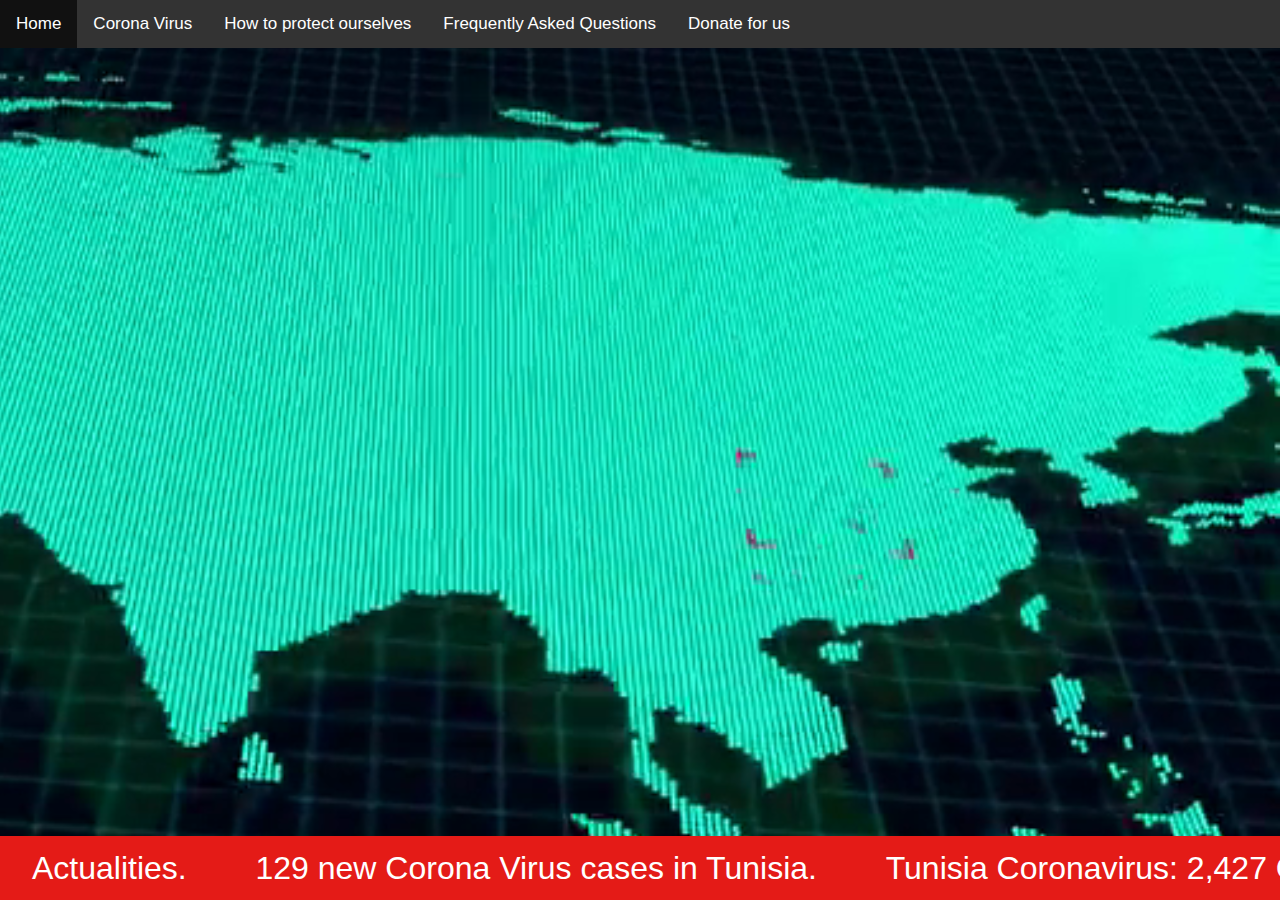
==== index.html @ 1adfbd24 "work of last night" ====
<!DOCTYPE html>
<html>
<meta charset="UTF-8">

<link rel="stylesheet" href="styles.css">
<meta name="viewport" content="width=device-width, initial-scale=1"> <!-- width that follows the screen of any device -->



<head>
    <script src="https://ajax.googleapis.com/ajax/libs/jquery/3.5.1/jquery.min.js"></script>
	<title></title>
	<link rel="stylesheet" href="styles.css">
  

</head>




<body>
  


<video autoplay muted loop id="myVideo">
  <source src="videos/outbreakcovid.mp4" type="video/mp4">
</video> 



<!--list fakhri -->
  <ul>
  
  <li><a class="activee" href="index.html">Home</a></li>
  <li><a href="CoronaVirus.html">Corona Virus</a></li>
  <li><a href="Protect.html">How to protect ourselves</a></li>
  <li><a href="FAQ.html">Frequently Asked Questions</a></li>
  <li><a href="Donate.html">Donate for us</a></li>


</ul>







  <!-- slide text -->
















 


 
</body>
<footer>
<div class="ticker-wrap">
<div class="ticker">
  <div class="ticker__item">Actualities.</div>
  <div class="ticker__item">129 new Corona Virus cases in Tunisia.</div>
  <div class="ticker__item">Tunisia Coronavirus: 2,427 Cases and 60 Deaths.</div>
  <div class="ticker__item">Tunisia-Sousse: The number of local contaminations increases to 85.</div>
  <div class="ticker__item">Tunisia-Kef reports new death from COVID-19.</div>
  <div class="ticker__item">Tunisia-Mahdia: The COVID-19 center exceeds its capacity.</div>
  <div class="ticker__item">Tunisia-COVID-59 more infections reported in Gabes.</div>
  <div class="ticker__item">Tunisia-113 more local coronavirus infections ,death toll hits 60.</div>
  <div class="ticker__item">Tunisia-CNSS calls for compliance with preventive measures against Covid-19. </div>
  <div class="ticker__item">Tunisia-Habib Kchaou: Travellers banned to enter to Tunisia unless they show up a negative test.</div>
</div>
</div>

</footer>
</html>
---- styles.css ----
body {
  margin: 0;
  font-family: Arial;
  font-size: 17px;

}

.header {
  padding: 3px;
  text-align: center;
  color: red;
  font-family: Cambria;

}




#myVideo {
  position: fixed;
  right: 0;
  bottom: 0;
  min-width: 100%; 
  min-height: 100%;
  z-index: -1;
}


ul {
  list-style-type: none;
  margin: 0;
  padding: 0;
  overflow: hidden;
  background-color: #333;
  position: -webkit-sticky; 
  position: sticky;
  top: 0;
  overflow:  auto;
}

li {
  float: left;

}

li a {
  display: block;
  color: white;
  text-align: center;
  padding: 14px 16px;
  text-decoration: none;
}

li a:hover {
  background-color: #111;
}

.activee {
  background-color: #4CAF50;
}

.right {
  float: right;
}






/*slide show */

* {box-sizing: border-box}
body {font-family: Verdana, sans-serif; margin:0}
.mySlides {display: none}
img {vertical-align: middle;}

/* Slideshow container */
.slideshow-container {
  max-width: 900px;
  position: relative;
  margin: auto;
}

/* Next & previous buttons */
.prev, .next {
  cursor: pointer;
  position: absolute;
  top: 50%;
  width: auto;
  padding: 16px;
  margin-top: -22px;
  color: white;
  font-weight: bold;
  font-size: 18px;
  transition: 0.6s ease;
  border-radius: 0 3px 3px 0;
  user-select: none;
}

/* Position the "next button" to the right */
.next {
  right: 0;
  border-radius: 3px 0 0 3px;
}

/* On hover, add a black background color with a little bit see-through */
.prev:hover, .next:hover {
  background-color: rgba(0,0,0,0.8);
}

/* Caption text */
.text {
  color: #f2f2f2;
  font-size: 15px;
  padding: 8px 12px;
  position: absolute;
  bottom: 8px;
  width: 100%;
  text-align: center;
}

/* Number text (1/3 etc) */
.numbertext {
  color: #f2f2f2;
  font-size: 12px;
  padding: 8px 12px;
  position: absolute;
  top: 0;
}

/* The dots/bullets/indicators */
.dot {
  cursor: pointer;
  height: 15px;
  width: 15px;
  margin: 0 2px;
  background-color: #bbb;
  border-radius: 50%;
  display: inline-block;
  transition: background-color 0.6s ease;
}

.active, .dot:hover {
  background-color: #717171;
}

/* Fading animation */
.fade {
  -webkit-animation-name: fade;
  -webkit-animation-duration: 1.5s;
  animation-name: fade;
  animation-duration: 1.5s;
}

@-webkit-keyframes fade {
  from {opacity: .4} 
  to {opacity: 1}
}

@keyframes fade {
  from {opacity: .4} 
  to {opacity: 1}
}

/* On smaller screens, decrease text size */
@media only screen and (max-width: 300px) {
  .prev, .next,.text {font-size: 11px}
}




/*fieldset and legend */

fieldset {
  background-color: #859AD4;
}

legend {
  background-color: gray;
  color: white;
  padding: 5px 10px;
}

h1 {
  float: right;
}




.ticker-wrap {
  position: fixed;
  bottom: 0;
    left: 0;
  width: 100%;
  overflow: hidden;
  height: 4rem;
  background-color: #e41b17;
  box-sizing: content-box;
}

.ticker-wrap .ticker {
  display: inline-block;
  height: 4rem;
  line-height: 4rem;
  white-space: nowrap;
  padding-right: 100%;
  box-sizing: content-box;
  -webkit-animation-iteration-count: infinite;
  animation-iteration-count: infinite;
  -webkit-animation-timing-function: linear;
  animation-timing-function: linear;
  -webkit-animation-name: ticker;
  animation-name: ticker;
  -webkit-animation-duration: 60s;
  animation-duration: 60s;
}

.ticker-wrap .ticker__item {
  display: inline-block;
  padding: 0 2rem;
  font-size: 2rem;
  color: white;
}

@-webkit-keyframes ticker {
  0% {
    -webkit-transform: translate3d(0, 0, 0);
    transform: translate3d(0, 0, 0);
    visibility: visible;
  }
  100% {
    -webkit-transform: translate3d(-100%, 0, 0);
    transform: translate3d(-100%, 0, 0);
  }
}
@keyframes ticker {
  0% {
    -webkit-transform: translate3d(0, 0, 0);
    transform: translate3d(0, 0, 0);
    visibility: visible;
  }
  100% {
    -webkit-transform: translate3d(-100%, 0, 0);
    transform: translate3d(-100%, 0, 0);
  }
}




footer {
    display: flex;
    justify-content: center;
    padding: 20px;
}



/* form checkout */

.row {
  display: -ms-flexbox; /* IE10 */
  display: flex;
  -ms-flex-wrap: wrap; /* IE10 */
  flex-wrap: wrap;
  margin: 0 -16px;
}

.col-25 {
  -ms-flex: 25%; /* IE10 */
  flex: 25%;
}

.col-50 {
  -ms-flex: 50%; /* IE10 */
  flex: 50%;
}

.col-75 {
  -ms-flex: 75%; /* IE10 */
  flex: 75%;
}

.col-25,
.col-50,
.col-75 {
  padding: 0 16px;
}

.container {
  background-color: #f2f2f2;
  padding: 5px 20px 15px 20px;
  border: 1px solid lightgrey;
  border-radius: 3px;
}

input[type=text] {
  width: 100%;
  margin-bottom: 20px;
  padding: 12px;
  border: 1px solid #ccc;
  border-radius: 3px;
}

label {
  margin-bottom: 10px;
  display: block;
}

.icon-container {
  margin-bottom: 20px;
  padding: 7px 0;
  font-size: 24px;
}

.btn {
  background-color: #4CAF50;
  color: white;
  padding: 12px;
  margin: 10px 0;
  border: none;
  width: 22%;
  border-radius: 3px;
  cursor: pointer;
  font-size: 17px;
}

.btn:hover {
  background-color: #45a049;
}

span.price {
  float: right;
  color: grey;
}

/* Responsive layout - when the screen is less than 800px wide, make the two columns stack on top of each other instead of next to each other (and change the direction - make the "cart" column go on top) */
@media (max-width: 800px) {
  .row {
    flex-direction: column-reverse;
  }
  .col-25 {
    margin-bottom: 20px;
  }
}


/* for donate button style */

.button {
  padding: 15px 25px;
  font-size: 24px;
  text-align: center;
  cursor: pointer;
  outline: none;
  color: #fff;
  background-color: #4CAF50;
  border: none;
  border-radius: 15px;
  box-shadow: 0 9px #999;
}

.button:hover {background-color: #3e8e41}

.button:active {
  background-color: #3e8e41;
  box-shadow: 0 5px #666;
  transform: translateY(4px);
}
---- styles.css ----
body {
  margin: 0;
  font-family: Arial;
  font-size: 17px;

}

.header {
  padding: 3px;
  text-align: center;
  color: red;
  font-family: Cambria;

}




#myVideo {
  position: fixed;
  right: 0;
  bottom: 0;
  min-width: 100%; 
  min-height: 100%;
  z-index: -1;
}


ul {
  list-style-type: none;
  margin: 0;
  padding: 0;
  overflow: hidden;
  background-color: #333;
  position: -webkit-sticky; 
  position: sticky;
  top: 0;
  overflow:  auto;
}

li {
  float: left;

}

li a {
  display: block;
  color: white;
  text-align: center;
  padding: 14px 16px;
  text-decoration: none;
}

li a:hover {
  background-color: #111;
}

.activee {
  background-color: #4CAF50;
}

.right {
  float: right;
}






/*slide show */

* {box-sizing: border-box}
body {font-family: Verdana, sans-serif; margin:0}
.mySlides {display: none}
img {vertical-align: middle;}

/* Slideshow container */
.slideshow-container {
  max-width: 900px;
  position: relative;
  margin: auto;
}

/* Next & previous buttons */
.prev, .next {
  cursor: pointer;
  position: absolute;
  top: 50%;
  width: auto;
  padding: 16px;
  margin-top: -22px;
  color: white;
  font-weight: bold;
  font-size: 18px;
  transition: 0.6s ease;
  border-radius: 0 3px 3px 0;
  user-select: none;
}

/* Position the "next button" to the right */
.next {
  right: 0;
  border-radius: 3px 0 0 3px;
}

/* On hover, add a black background color with a little bit see-through */
.prev:hover, .next:hover {
  background-color: rgba(0,0,0,0.8);
}

/* Caption text */
.text {
  color: #f2f2f2;
  font-size: 15px;
  padding: 8px 12px;
  position: absolute;
  bottom: 8px;
  width: 100%;
  text-align: center;
}

/* Number text (1/3 etc) */
.numbertext {
  color: #f2f2f2;
  font-size: 12px;
  padding: 8px 12px;
  position: absolute;
  top: 0;
}

/* The dots/bullets/indicators */
.dot {
  cursor: pointer;
  height: 15px;
  width: 15px;
  margin: 0 2px;
  background-color: #bbb;
  border-radius: 50%;
  display: inline-block;
  transition: background-color 0.6s ease;
}

.active, .dot:hover {
  background-color: #717171;
}

/* Fading animation */
.fade {
  -webkit-animation-name: fade;
  -webkit-animation-duration: 1.5s;
  animation-name: fade;
  animation-duration: 1.5s;
}

@-webkit-keyframes fade {
  from {opacity: .4} 
  to {opacity: 1}
}

@keyframes fade {
  from {opacity: .4} 
  to {opacity: 1}
}

/* On smaller screens, decrease text size */
@media only screen and (max-width: 300px) {
  .prev, .next,.text {font-size: 11px}
}




/*fieldset and legend */

fieldset {
  background-color: #859AD4;
}

legend {
  background-color: gray;
  color: white;
  padding: 5px 10px;
}

h1 {
  float: right;
}




.ticker-wrap {
  position: fixed;
  bottom: 0;
    left: 0;
  width: 100%;
  overflow: hidden;
  height: 4rem;
  background-color: #e41b17;
  box-sizing: content-box;
}

.ticker-wrap .ticker {
  display: inline-block;
  height: 4rem;
  line-height: 4rem;
  white-space: nowrap;
  padding-right: 100%;
  box-sizing: content-box;
  -webkit-animation-iteration-count: infinite;
  animation-iteration-count: infinite;
  -webkit-animation-timing-function: linear;
  animation-timing-function: linear;
  -webkit-animation-name: ticker;
  animation-name: ticker;
  -webkit-animation-duration: 60s;
  animation-duration: 60s;
}

.ticker-wrap .ticker__item {
  display: inline-block;
  padding: 0 2rem;
  font-size: 2rem;
  color: white;
}

@-webkit-keyframes ticker {
  0% {
    -webkit-transform: translate3d(0, 0, 0);
    transform: translate3d(0, 0, 0);
    visibility: visible;
  }
  100% {
    -webkit-transform: translate3d(-100%, 0, 0);
    transform: translate3d(-100%, 0, 0);
  }
}
@keyframes ticker {
  0% {
    -webkit-transform: translate3d(0, 0, 0);
    transform: translate3d(0, 0, 0);
    visibility: visible;
  }
  100% {
    -webkit-transform: translate3d(-100%, 0, 0);
    transform: translate3d(-100%, 0, 0);
  }
}




footer {
    display: flex;
    justify-content: center;
    padding: 20px;
}



/* form checkout */

.row {
  display: -ms-flexbox; /* IE10 */
  display: flex;
  -ms-flex-wrap: wrap; /* IE10 */
  flex-wrap: wrap;
  margin: 0 -16px;
}

.col-25 {
  -ms-flex: 25%; /* IE10 */
  flex: 25%;
}

.col-50 {
  -ms-flex: 50%; /* IE10 */
  flex: 50%;
}

.col-75 {
  -ms-flex: 75%; /* IE10 */
  flex: 75%;
}

.col-25,
.col-50,
.col-75 {
  padding: 0 16px;
}

.container {
  background-color: #f2f2f2;
  padding: 5px 20px 15px 20px;
  border: 1px solid lightgrey;
  border-radius: 3px;
}

input[type=text] {
  width: 100%;
  margin-bottom: 20px;
  padding: 12px;
  border: 1px solid #ccc;
  border-radius: 3px;
}

label {
  margin-bottom: 10px;
  display: block;
}

.icon-container {
  margin-bottom: 20px;
  padding: 7px 0;
  font-size: 24px;
}

.btn {
  background-color: #4CAF50;
  color: white;
  padding: 12px;
  margin: 10px 0;
  border: none;
  width: 22%;
  border-radius: 3px;
  cursor: pointer;
  font-size: 17px;
}

.btn:hover {
  background-color: #45a049;
}

span.price {
  float: right;
  color: grey;
}

/* Responsive layout - when the screen is less than 800px wide, make the two columns stack on top of each other instead of next to each other (and change the direction - make the "cart" column go on top) */
@media (max-width: 800px) {
  .row {
    flex-direction: column-reverse;
  }
  .col-25 {
    margin-bottom: 20px;
  }
}


/* for donate button style */

.button {
  padding: 15px 25px;
  font-size: 24px;
  text-align: center;
  cursor: pointer;
  outline: none;
  color: #fff;
  background-color: #4CAF50;
  border: none;
  border-radius: 15px;
  box-shadow: 0 9px #999;
}

.button:hover {background-color: #3e8e41}

.button:active {
  background-color: #3e8e41;
  box-shadow: 0 5px #666;
  transform: translateY(4px);
}
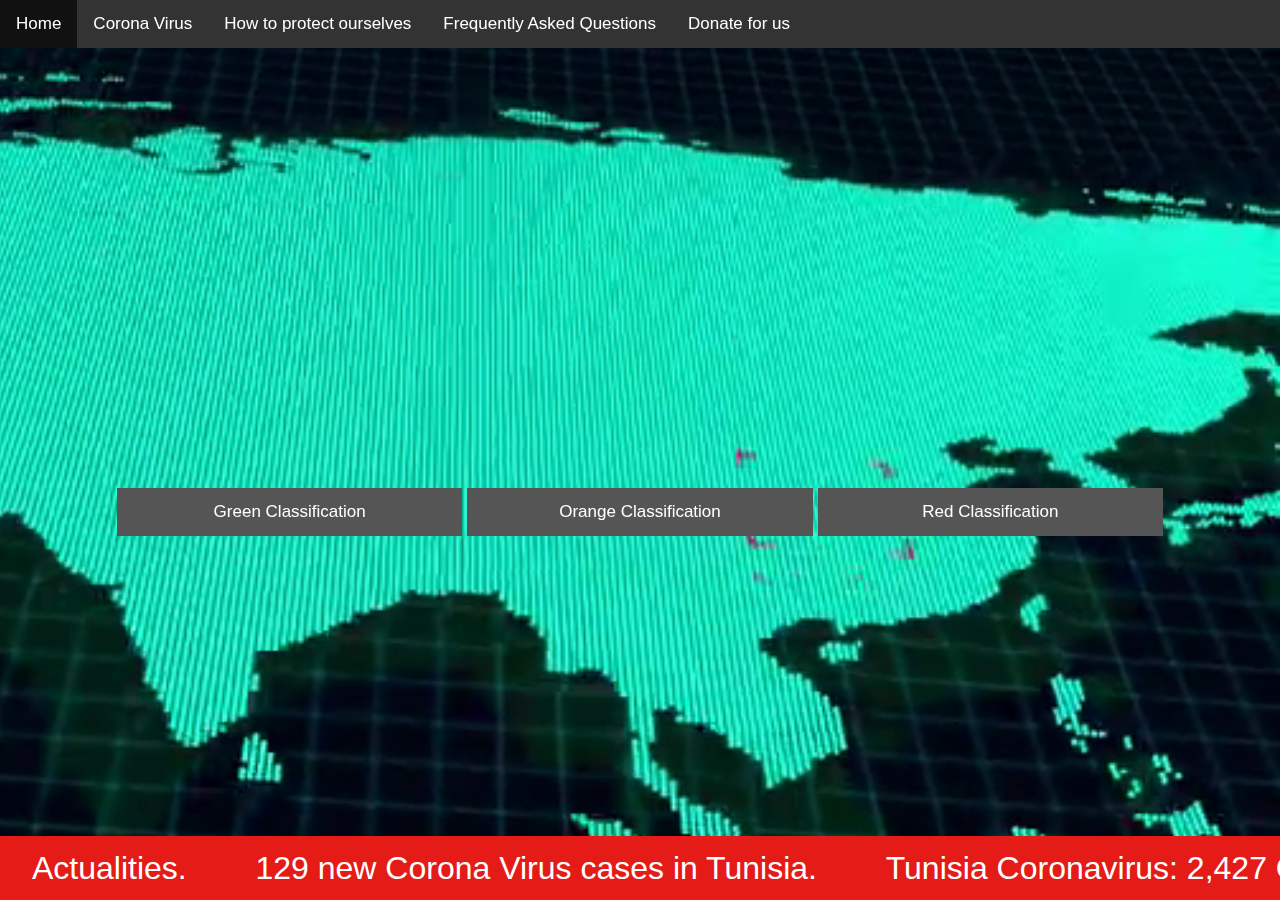
==== commit 801fb08e: "Merge pull request #5 from FakhriBenSalah/master" ====
--- a/index.html
+++ b/index.html
@@ -9,8 +9,9 @@
 
 <head>
     <script src="https://ajax.googleapis.com/ajax/libs/jquery/3.5.1/jquery.min.js"></script>
-	<title></title>
-	<link rel="stylesheet" href="styles.css">
+  <title></title>
+  <link rel="stylesheet" href="styles.css">
+  <script src="cproject.js"></script>
   
 
 </head>
@@ -40,6 +41,38 @@
 
 </ul>
 
+<br><br><br><br><br><br><br><br><br><br><br><br><br><br><br><br><br><br><br><br><br><br>
+
+
+<!-- tables -->
+<div id="first" class="tabcontent">
+  <h1>First Group</h1>
+  <p>COVID-19 THREAT LEVEL - LOW RISK - RESUME NORMAL ACTIVITIES<br>
+
+COVID-19 presents a low risk to the community because it is contained or it is no longer transmitting because there is sufficient treatment or because a vaccine is available and sufficiently deployed. Hospitals are able to serve clients with no concern.  </p>
+</div>
+
+<div id="second" class="tabcontent">
+  <h1>Second Group</h1>
+  <p>COVID-19 THREAT LEVEL - MODERATE RISK - STAY VIGILANT<br>
+
+COVID-19 is spreading in the community but is controlled and there is a clear reduction of spread. Testing and contact tracing capacity is not strained. Hospitals and health care system are meeting demand.  </p> 
+</div>
+
+<div id="third" class="tabcontent">
+  <h1>Third Group</h1>
+  <p>COVID-19 THREAT LEVEL - EXTREME RISK - STAY HOME<br>
+
+Severe and uncontrolled level of COVID-19 infection is spreading in the community and overwhelming the health care system. Outbreaks are spreading rapidly and testing and contract tracing is strained or above capacity. Hospitals are at capacity or overwhelmed. </p>
+</div>
+
+
+<center>
+<button class="tablink" onclick="openGroup('first', this, 'green')" id="defaultOpen">Green Classification</button>
+<button class="tablink" onclick="openGroup('second', this, 'orange')">Orange Classification</button>
+<button class="tablink" onclick="openGroup('third', this, 'red')">Red Classification</button>
+
+</center>
 
 
 
@@ -48,26 +81,6 @@
 
   <!-- slide text -->
 
-
-
-
-
-
-
-
-
-
-
-
-
-
-
-
- 
-
-
- 
-</body>
 <footer>
 <div class="ticker-wrap">
 <div class="ticker">
@@ -85,7 +98,11 @@
 </div>
 
 </footer>
+ 
+
+
+ 
+</body>
 </html>
 
 
-
--- a/styles.css
+++ b/styles.css
@@ -2,7 +2,6 @@
   margin: 0;
   font-family: Arial;
   font-size: 17px;
-
 }
 
 .header {
@@ -254,7 +253,7 @@
 footer {
     display: flex;
     justify-content: center;
-    padding: 20px;
+    padding: 40px;
 }
 
 
@@ -369,4 +368,38 @@
   background-color: #3e8e41;
   box-shadow: 0 5px #666;
   transform: translateY(4px);
-}+}
+
+
+
+
+/* table */
+
+.tablink {
+  background-color: #555;
+  color: white;
+  border: none;
+  outline: none;
+  cursor: pointer;
+  padding: 14px 16px;
+  font-size: 17px;
+  width: 27%;
+}
+
+.tablink:hover {
+  background-color: #777;
+}
+
+/* Style the tab content */
+.tabcontent {
+  color: white;
+  display: none;
+  padding: 50px;
+  text-align: center;
+  margin-left: 30px;
+  margin-right: 30px;
+}
+
+#first {background-color:green;}
+#second {background-color:orange;}
+#third {background-color:red;}
--- a/styles.css
+++ b/styles.css
@@ -2,7 +2,6 @@
   margin: 0;
   font-family: Arial;
   font-size: 17px;
-
 }
 
 .header {
@@ -254,7 +253,7 @@
 footer {
     display: flex;
     justify-content: center;
-    padding: 20px;
+    padding: 40px;
 }
 
 
@@ -369,4 +368,38 @@
   background-color: #3e8e41;
   box-shadow: 0 5px #666;
   transform: translateY(4px);
-}+}
+
+
+
+
+/* table */
+
+.tablink {
+  background-color: #555;
+  color: white;
+  border: none;
+  outline: none;
+  cursor: pointer;
+  padding: 14px 16px;
+  font-size: 17px;
+  width: 27%;
+}
+
+.tablink:hover {
+  background-color: #777;
+}
+
+/* Style the tab content */
+.tabcontent {
+  color: white;
+  display: none;
+  padding: 50px;
+  text-align: center;
+  margin-left: 30px;
+  margin-right: 30px;
+}
+
+#first {background-color:green;}
+#second {background-color:orange;}
+#third {background-color:red;}
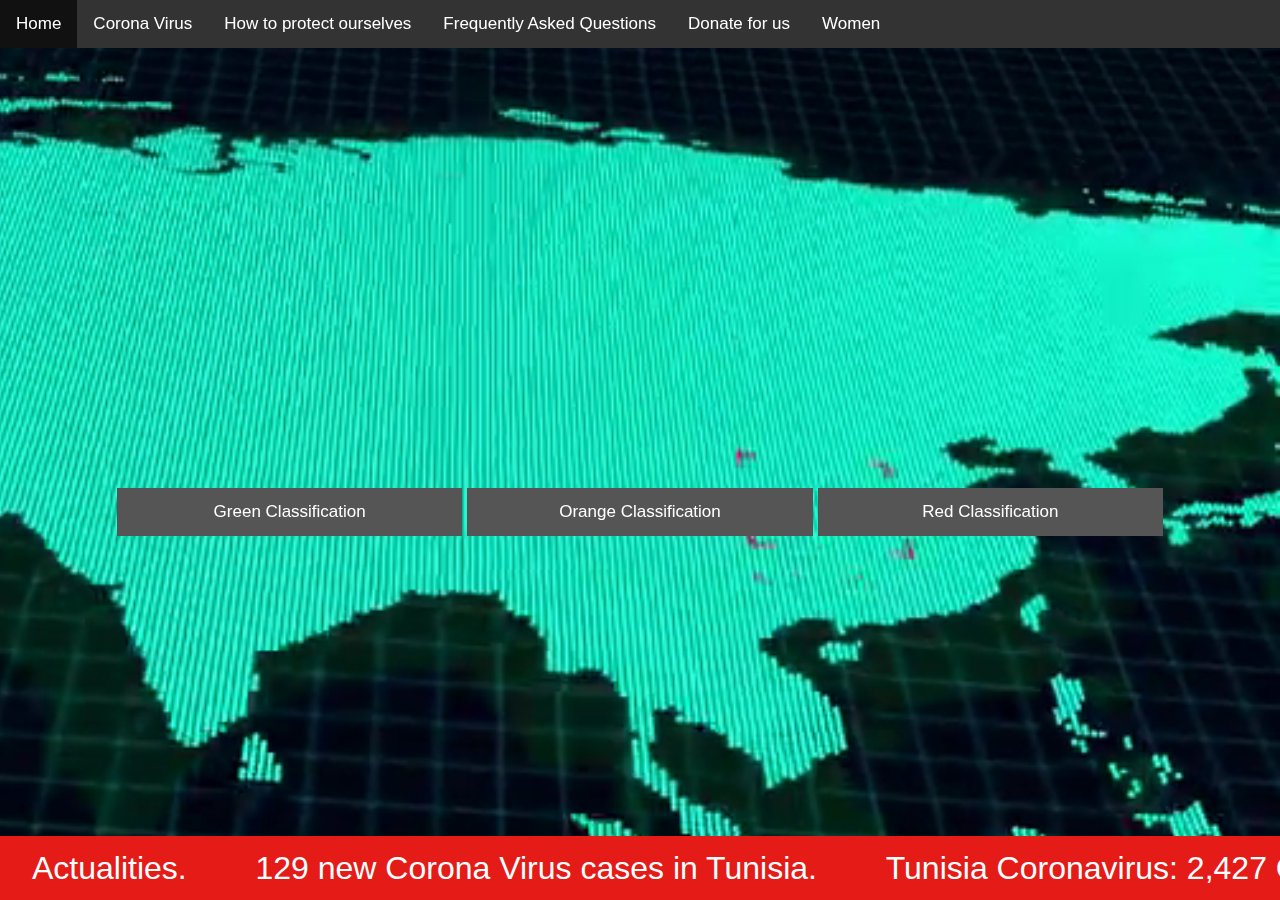
==== commit 943819fe: "women" ====
--- a/index.html
+++ b/index.html
@@ -37,6 +37,7 @@
   <li><a href="Protect.html">How to protect ourselves</a></li>
   <li><a href="FAQ.html">Frequently Asked Questions</a></li>
   <li><a href="Donate.html">Donate for us</a></li>
+  <li><a href="women.html">Women</a></li>
 
 
 </ul>
